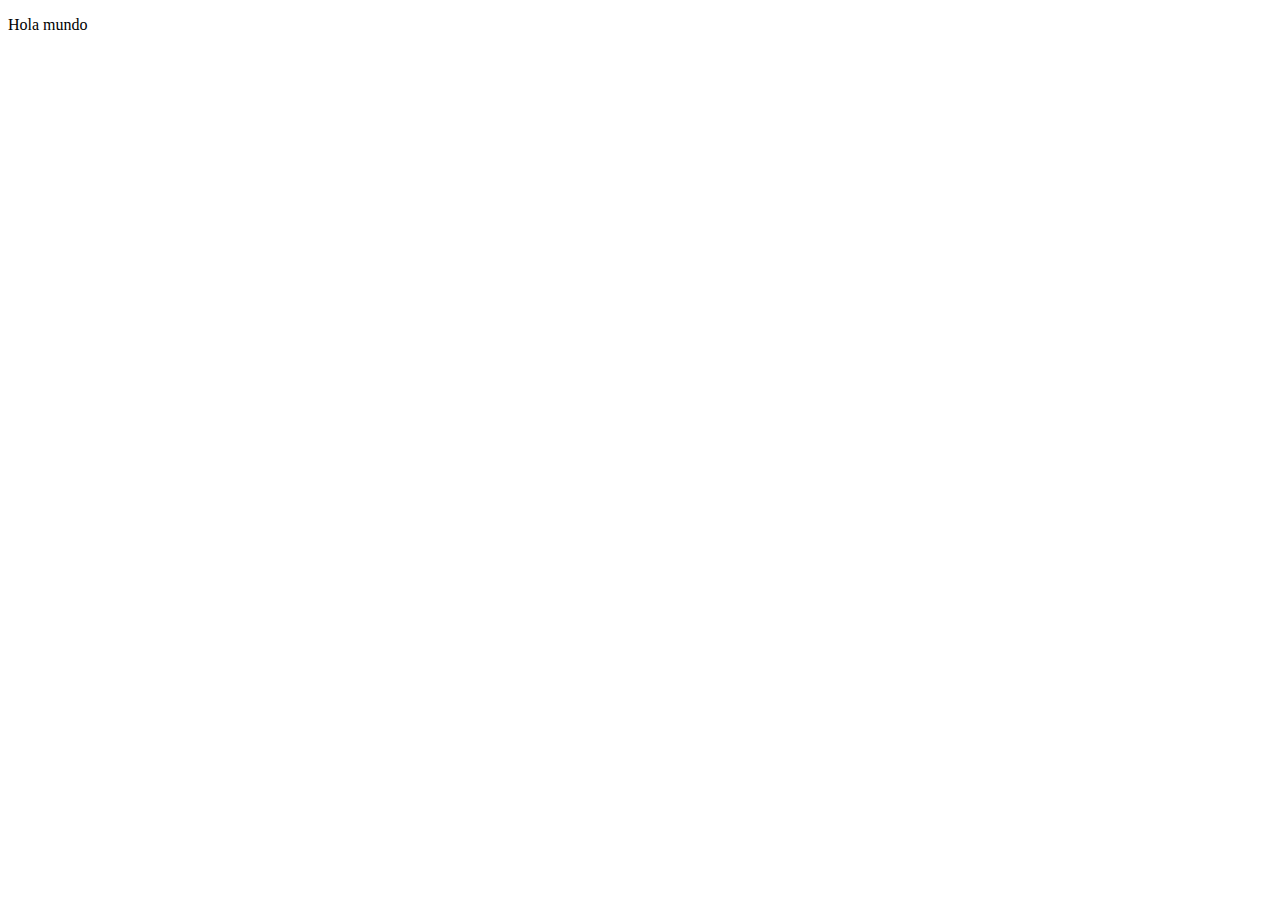
==== menuPrincipal.html @ caebc419 "Creación de login y inicio de menú principal" ====
<!DOCTYPE html>
<html lang="en">
<head>
    <meta charset="UTF-8">
    <meta http-equiv="X-UA-Compatible" content="IE=edge">
    <meta name="viewport" content="width=device-width, initial-scale=1.0">
    <title>Document</title>
</head>
<body>
    <p>Hola mundo</p>
</body>
</html>
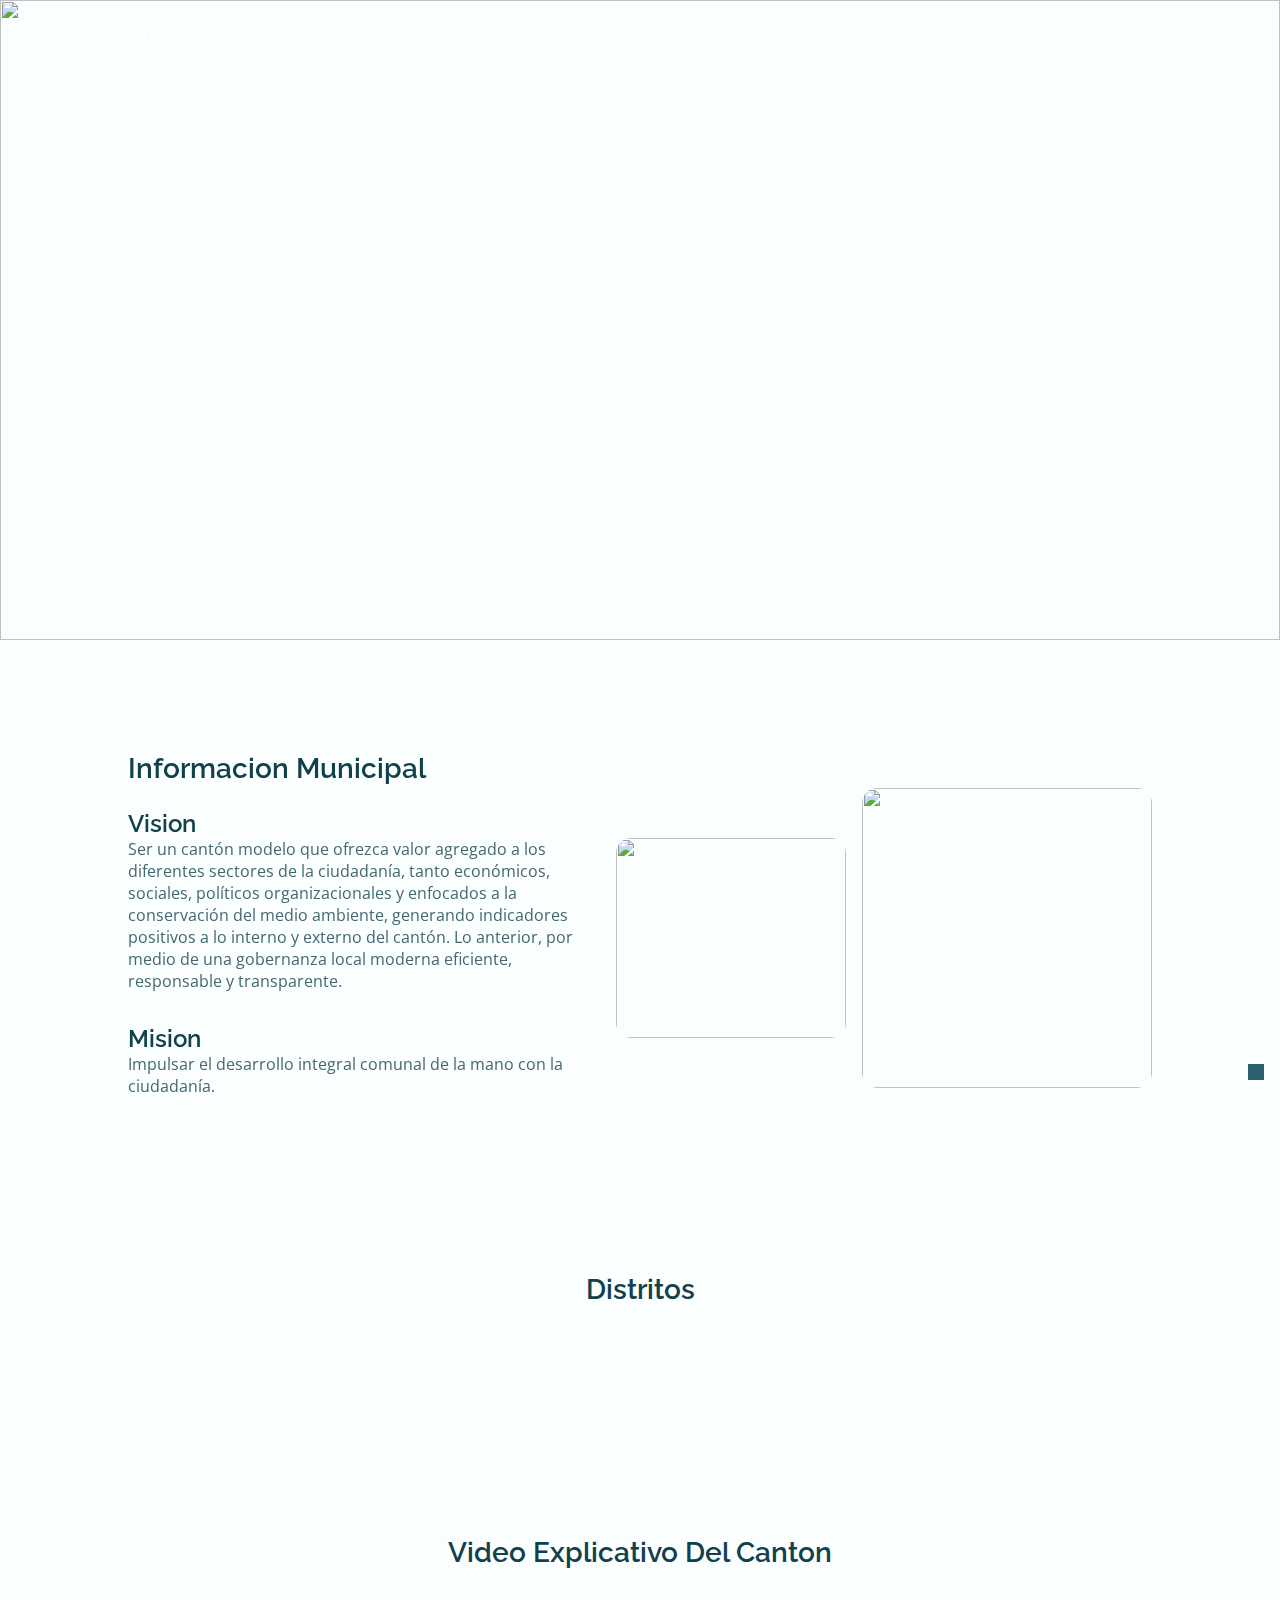
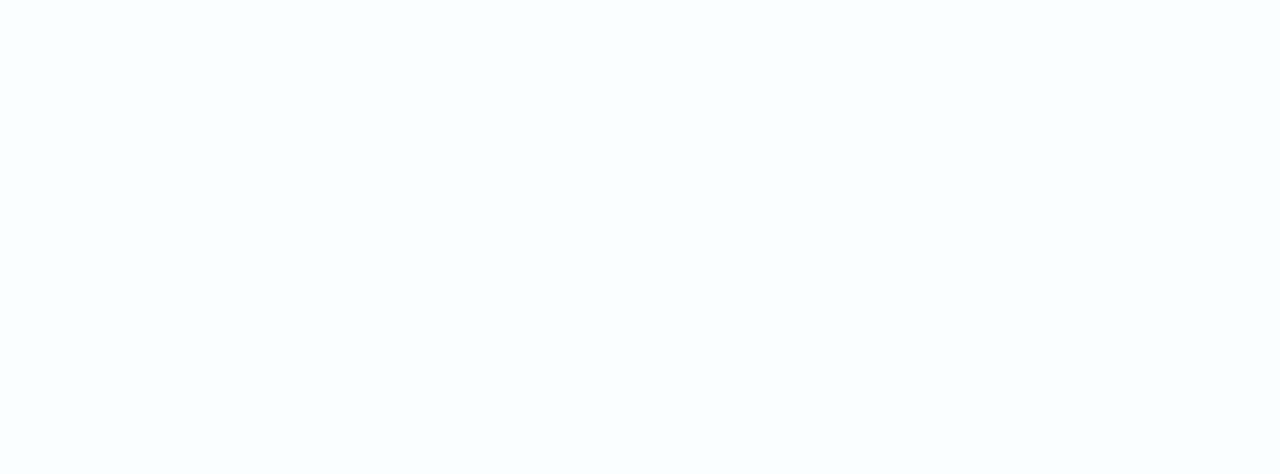
==== commit ac3f5c5c: "Generación de menú principal" ====
--- a/menuPrincipal.html
+++ b/menuPrincipal.html
@@ -1,12 +1,227 @@
 <!DOCTYPE html>
-<html lang="en">
-<head>
-    <meta charset="UTF-8">
-    <meta http-equiv="X-UA-Compatible" content="IE=edge">
-    <meta name="viewport" content="width=device-width, initial-scale=1.0">
-    <title>Document</title>
-</head>
-<body>
-    <p>Hola mundo</p>
-</body>
+    <html lang="es">
+    <head>
+        <meta charset="UTF-8">
+        <meta name="viewport" content="width=device-width, initial-scale=1.0">
+
+        <link rel="shortcut icon" href="./img/favicon.png" type="image/png">
+
+        <!--=============== REMIXICONS ===============-->
+        <link href="https://cdn.jsdelivr.net/npm/remixicon@2.5.0/fonts/remixicon.css" rel="stylesheet">
+        
+        <!--=============== SWIPER CSS ===============-->
+        <link rel="stylesheet" href="./Estilos/swiper-bundle.min.css">
+
+        <!--=============== CSS ===============-->
+        <link rel="stylesheet" href="./Estilos/estilosMenuP.css">
+
+        <title>Municipalidad Pococi</title>
+    </head>
+    <body>
+        <header class="header" id="header">
+            <nav class="nav container">
+                <a href="#" class="nav__logo">Municipalidad Pococi</a>
+
+                <div class="nav__menu" id="nav-menu">
+                    <ul class="nav__list">
+                        <li class="nav__item">
+                            <a href="#home" class="nav__link active-link">Inicio</a>
+                        </li>
+                        <li class="nav__item">
+                            <a href="#about" class="nav__link">Info Municipalidad</a>
+                        </li>
+                        <li class="nav__item">
+                            <a href="" class="nav__link">Contactos</a>
+                        </li>
+                        <li class="nav__item">
+                            <a href="" class="nav__link">Quejas</a>
+                        </li>
+                    </ul>
+
+                    <div class="nav__dark">
+                        <!-- Theme change button -->
+                        <span class="change-theme-name">Dark mode</span>
+                        <i class="ri-moon-line change-theme" id="theme-button"></i>
+                    </div>
+
+                    <i class="ri-close-line nav__close" id="nav-close"></i>
+                </div>
+
+                <div class="nav__toggle" id="nav-toggle">
+                    <i class="ri-function-line"></i>
+                </div>
+            </nav>
+        </header>
+
+        <main class="main">
+            <!--==================== HOME ====================-->
+            <section class="home" id="home">
+                <img src="./img/imgMuni.jpg" alt="" class="home__img">
+
+                <div class="home__container container grid">
+                    
+
+                    <div class="home__social">
+                        <a href="https://www.facebook.com/" target="_blank" class="home__social-link">
+                            <i class="ri-facebook-box-fill"></i>
+                        </a>
+                        <a href="https://www.instagram.com/" target="_blank" class="home__social-link">
+                            <i class="ri-instagram-fill"></i>
+                        </a>
+                        <a href="https://twitter.com/" target="_blank" class="home__social-link">
+                            <i class="ri-twitter-fill"></i>
+                        </a>
+                    </div>
+
+                </div>
+            </section>
+
+            <!--==================== ABOUT ====================-->
+            <section class="about section" id="about">
+                <div class="about__container container grid">
+                    <div class="about__data">
+                        <h2 class="section__title about__title">Informacion Municipal</h2>
+                        <h2>Vision</h2>
+                        <p class="about__description">Ser un cantón modelo que ofrezca valor agregado a los diferentes sectores 
+                            de la ciudadanía, tanto económicos, sociales, políticos organizacionales y enfocados a la conservación del medio ambiente, 
+                            generando indicadores positivos a lo interno y externo del cantón. Lo anterior, por medio de una gobernanza local moderna eficiente, responsable y transparente.
+                        </p>
+                        <h2>Mision</h2>
+                        <p class="about__description">Impulsar el desarrollo integral comunal de la mano con la ciudadanía.
+                        </p>
+                    </div>
+
+                    <div class="about__img">
+                        <div class="about__img-overlay">
+                            <img src="./img/Centro-Cívico-Pococi-Inauguracion-4.jpg" alt="" class="about__img-one">
+                        </div>
+
+                        <div class="about__img-overlay">
+                            <img src="./img/tortuguero.jpg" alt="" class="about__img-two">
+                        </div>
+                    </div>
+                </div>
+            </section>
+            
+            <!--==================== DISCOVER ====================-->
+            <section class="discover section" id="discover">
+                <h2 class="section__title">Distritos</h2>
+                
+                <div class="discover__container container swiper-container">
+                    <div class="swiper-wrapper">
+                        <!--==================== DISCOVER 1 ====================-->
+                        <div class="discover__card swiper-slide">
+                            <img src="./img/jimenezP.jpg" alt="" class="discover__img">
+                            <div class="discover__data">
+                                <h2 class="discover__title">Jimenez</h2>
+                                
+                            </div>
+                        </div>
+
+                        <!--==================== DISCOVER 2 ====================-->
+                        <div class="discover__card swiper-slide">
+                            <img src="./img/roxanaP.jpg" alt="" class="discover__img">
+                            <div class="discover__data">
+                                <h2 class="discover__title">Roxana</h2>
+                                
+                            </div>
+                        </div>
+
+                        <!--==================== DISCOVER 3 ====================-->
+                        <div class="discover__card swiper-slide">
+                            <img src="./img/ritaP.jpg" alt="" class="discover__img">
+                            <div class="discover__data">
+                                <h2 class="discover__title">Rita</h2>
+                                
+                            </div>
+                        </div>
+
+                        <!--==================== DISCOVER 4 ====================-->
+                        <div class="discover__card swiper-slide">
+                            <img src="./img/cariariP.jpg" alt="" class="discover__img">
+                            <div class="discover__data">
+                                <h2 class="discover__title">Cariari</h2>
+                                
+                            </div>
+                        </div>
+
+                        <!--==================== DISCOVER 5 ====================-->
+                        <div class="discover__card swiper-slide">
+                            <img src="./img/guapilesP.jpg" alt="" class="discover__img">
+                            <div class="discover__data">
+                                <h2 class="discover__title">Guapiles</h2>
+                                
+                            </div>
+                        </div>
+
+                    </div>
+                </div>
+            </section>
+
+
+            <!--==================== VIDEO ====================-->
+            <section class="video section">
+                <h2 class="section__title">Video Explicativo del Canton</h2>
+
+                <div class="video__container container">
+                    
+                    <div class="video__content">
+                        <video id="video-file">
+                            <source src="./img/10000000_4281137635346011_8886395573740372167_n.mp4" type="video/mp4">
+                        </video>
+
+                        <button class="button button--flex video__button" id="video-button">
+                            <i class="ri-play-line video__button-icon" id="video-icon"></i>
+                        </button>
+                    </div>
+                </div>
+            </section>
+
+        <!--==================== FOOTER ====================-->
+        <footer class="footer section">
+            <div class="footer__container container grid">
+                <div class="footer__content grid">
+                    <div class="footer__data">
+                        <div>
+                            <a href="https://www.facebook.com/" target="_blank" class="footer__social">
+                                <i class="ri-facebook-box-fill"></i>
+                            </a>
+                            <a href="https://twitter.com/" target="_blank" class="footer__social">
+                                <i class="ri-twitter-fill"></i>
+                            </a>
+                            <a href="https://www.instagram.com/" target="_blank" class="footer__social">
+                                <i class="ri-instagram-fill"></i>
+                            </a>
+                            <a href="https://www.youtube.com/" target="_blank" class="footer__social">
+                                <i class="ri-youtube-fill"></i>
+                            </a>
+                        </div>
+                    </div>
+
+                </div>
+
+                <div class="footer__rights">
+                    <p class="footer__copy">&#169; 2021 Municipalidad Pococi. All rigths reserved.</p>
+                    <div class="footer__terms">
+                        <a href="#" class="footer__terms-link">Terms & Agreements</a>
+                        <a href="#" class="footer__terms-link">Privacy Policy</a>
+                    </div>
+                </div>
+            </div>
+        </footer>
+
+         <!--========== SCROLL UP ==========-->
+        <a href="#" class="scrollup" id="scroll-up">
+            <i class="ri-arrow-up-line scrollup__icon"></i>
+        </a>
+
+        <!--=============== SCROLL REVEAL===============-->
+        <script src="./js/scrollreveal.min.js"></script>
+        
+        <!--=============== SWIPER JS ===============-->
+        <script src="./js/swiper-bundle.min.js"></script>
+
+        <!--=============== MAIN JS ===============-->
+        <script src="./js/main.js"></script>
+    </body>
 </html>--- a/Estilos/estilosMenuP.css
+++ b/Estilos/estilosMenuP.css
@@ -0,0 +1,1069 @@
+/*=============== GOOGLE FONTS ===============*/
+@import url("https://fonts.googleapis.com/css2?family=Open+Sans:wght@400;600&family=Raleway:wght@500;600;700&display=swap");
+
+/*=============== VARIABLES CSS ===============*/
+:root {
+  --header-height: 3rem;
+
+  /*========== Colors ==========*/
+  /* Change favorite color to match images */
+  /*Green dark 190 - Green 171 - Grren Blue 200*/
+  --hue-color: 190;
+
+  /* HSL color mode */
+  --first-color: hsl(var(--hue-color), 64%, 22%);
+  --first-color-second: hsl(var(--hue-color), 64%, 22%);
+  --first-color-alt: hsl(var(--hue-color), 64%, 15%);
+  --title-color: hsl(var(--hue-color), 64%, 18%);
+  --text-color: hsl(var(--hue-color), 24%, 35%);
+  --text-color-light: hsl(var(--hue-color), 8%, 60%);
+  --input-color: hsl(var(--hue-color), 24%, 97%);
+  --body-color: hsl(var(--hue-color), 100%, 99%);
+  --white-color: #FFF;
+  --scroll-bar-color: hsl(var(--hue-color), 12%, 90%);
+  --scroll-thumb-color: hsl(var(--hue-color), 12%, 75%);
+
+  /*========== Font and typography ==========*/
+  --body-font: 'Open Sans', sans-serif;
+  --title-font: 'Raleway', sans-serif;
+  --biggest-font-size: 2.5rem;
+  --h1-font-size: 1.5rem;
+  --h2-font-size: 1.25rem;
+  --h3-font-size: 1rem;
+  --normal-font-size: .938rem;
+  --small-font-size: .813rem;
+  --smaller-font-size: .75rem;
+
+  /*========== Font weight ==========*/
+  --font-medium: 500;
+  --font-semi-bold: 600;
+
+  /*========== Margenes Bottom ==========*/
+  --mb-0-25: .25rem;
+  --mb-0-5: .5rem;
+  --mb-0-75: .75rem;
+  --mb-1: 1rem;
+  --mb-1-25: 1.25rem;
+  --mb-1-5: 1.5rem;
+  --mb-2: 2rem;
+  --mb-2-5: 2.5rem;
+
+  /*========== z index ==========*/
+  --z-tooltip: 10;
+  --z-fixed: 100;
+
+  /*========== Hover overlay ==========*/
+  --img-transition: .3s;
+  --img-hidden: hidden;
+  --img-scale: scale(1.1);
+}
+
+@media screen and (min-width: 968px) {
+  :root {
+    --biggest-font-size: 4rem;
+    --h1-font-size: 2.25rem;
+    --h2-font-size: 1.75rem;
+    --h3-font-size: 1.25rem;
+    --normal-font-size: 1rem;
+    --small-font-size: .875rem;
+    --smaller-font-size: .813rem;
+  }
+}
+
+/*========== Variables Dark theme ==========*/
+body.dark-theme {
+  --first-color-second: hsl(var(--hue-color), 54%, 12%);
+  --title-color: hsl(var(--hue-color), 24%, 95%);
+  --text-color: hsl(var(--hue-color), 8%, 75%);
+  --input-color: hsl(var(--hue-color), 29%, 16%);
+  --body-color: hsl(var(--hue-color), 29%, 12%);
+  --scroll-bar-color: hsl(var(--hue-color), 12%, 48%);
+  --scroll-thumb-color: hsl(var(--hue-color), 12%, 36%);
+}
+
+/*========== Button Dark/Light ==========*/
+.nav__dark {
+  display: flex;
+  align-items: center;
+  column-gap: 2rem;
+  position: absolute;
+  left: 3rem;
+  bottom: 4rem;
+}
+
+.change-theme, .change-theme-name {
+  color: var(--text-color);
+}
+
+.change-theme {
+  cursor: pointer;
+  font-size: 1rem;
+}
+
+.change-theme-name {
+  font-size: var(--small-font-size);
+}
+
+/*=============== BASE ===============*/
+* {
+  box-sizing: border-box;
+  padding: 0;
+  margin: 0;
+}
+
+html {
+  scroll-behavior: smooth;
+}
+
+body {
+  margin: var(--header-height) 0 0 0;
+  font-family: var(--body-font);
+  font-size: var(--normal-font-size);
+  background-color: var(--body-color);
+  color: var(--text-color);
+}
+
+h1, h2, h3 {
+  color: var(--title-color);
+  font-weight: var(--font-semi-bold);
+  font-family: var(--title-font);
+}
+
+ul {
+  list-style: none;
+}
+
+a {
+  text-decoration: none;
+}
+
+img,
+video {
+  max-width: 100%;
+  height: auto;
+}
+
+button,
+input {
+  border: none;
+  font-family: var(--body-font);
+  font-size: var(--normal-font-size);
+}
+
+button {
+  cursor: pointer;
+}
+
+input {
+  outline: none;
+}
+
+.main {
+  overflow-x: hidden;
+}
+
+/*=============== REUSABLE CSS CLASSES ===============*/
+.section {
+  padding: 4.5rem 0 2.5rem;
+}
+
+.section__title {
+  font-size: var(--h2-font-size);
+  color: var(--title-color);
+  text-align: center;
+  text-transform: capitalize;
+  margin-bottom: var(--mb-2);
+}
+
+.container {
+  max-width: 968px;
+  margin-left: var(--mb-1);
+  margin-right: var(--mb-1);
+}
+
+.grid {
+  display: grid;
+  gap: 1.5rem;
+}
+
+/*=============== HEADER ===============*/
+.header {
+  width: 100%;
+  position: fixed;
+  top: 0;
+  left: 0;
+  z-index: var(--z-fixed);
+  background-color: transparent;
+}
+
+/*=============== NAV ===============*/
+.nav {
+  height: var(--header-height);
+  display: flex;
+  justify-content: space-between;
+  align-items: center;
+}
+
+.nav__logo, .nav__toggle {
+  color: var(--white-color);
+}
+
+.nav__logo {
+  font-weight: var(--font-semi-bold);
+}
+
+.nav__toggle {
+  font-size: 1.2rem;
+  cursor: pointer;
+}
+
+.nav__menu {
+  position: relative;
+}
+
+@media screen and (max-width: 767px) {
+  .nav__menu {
+    position: fixed;
+    background-color: var(--body-color);
+    top: 0;
+    right: -100%;
+    width: 70%;
+    height: 100%;
+    box-shadow: -1px 0 4px rgba(14, 55, 63, 0.15);
+    padding: 3rem;
+    transition: .4s;
+  }
+}
+
+.nav__list {
+  display: flex;
+  flex-direction: column;
+  row-gap: 2.5rem;
+}
+
+.nav__link {
+  color: var(--text-color-light);
+  font-weight: var(--font-semi-bold);
+  text-transform: uppercase;
+}
+
+.nav__link:hover {
+  color: var(--text-color);
+}
+
+.nav__close {
+  position: absolute;
+  top: .75rem;
+  right: 1rem;
+  font-size: 1.5rem;
+  color: var(--title-color);
+  cursor: pointer;
+}
+
+/* show menu */
+.show-menu {
+  right: 0;
+}
+
+/* Change background header */
+.scroll-header {
+  background-color: var(--body-color);
+  box-shadow: 0 0 4px rgba(14, 55, 63, 0.15);
+}
+
+.scroll-header .nav__logo,
+.scroll-header .nav__toggle {
+  color: var(--title-color);
+}
+
+/* Active link */
+.active-link {
+  position: relative;
+  color: var(--title-color);
+}
+
+.active-link::before {
+  content: '';
+  position: absolute;
+  background-color: var(--title-color);
+  width: 100%;
+  height: 2px;
+  bottom: -.75rem;
+  left: 0;
+}
+
+/*=============== HOME ===============*/
+.home__img {
+  position: absolute;
+  top: 0;
+  left: 0;
+  width: 100%;
+  height: 100vh;
+  object-fit: cover;
+  object-position: 100%;
+}
+
+.home__container {
+  position: relative;
+  height: calc(100vh - var(--header-height));
+  align-content: center;
+  row-gap: 3rem;
+}
+
+.home__data-subtitle, 
+.home__data-title, 
+.home__social-link, 
+.home__info {
+  color: var(--white-color);
+}
+
+.home__data-subtitle {
+  display: block;
+  font-weight: var(--font-semi-bold);
+  margin-bottom: var(--mb-0-75);
+}
+
+.home__data-title {
+  font-size: var(--biggest-font-size);
+  font-weight: var(--font-medium);
+  margin-bottom: var(--mb-2-5);
+}
+
+.home__social {
+  display: flex;
+  flex-direction: column;
+  row-gap: 1.3rem;
+  padding-bottom: 12px;
+}
+
+.home__social-link {
+  font-size: 1.2rem;
+  width: max-content;
+}
+
+.home__info {
+  background-color: var(--first-color);
+  display: flex;
+  padding: 1.5rem 1rem;
+  align-items: center;
+  column-gap: .5rem;
+  position: absolute;
+  right: 0;
+  bottom: 1rem;
+  width: 228px;
+}
+
+.home__info-title {
+  display: block;
+  font-size: var(--small-font-size);
+  font-weight: var(--font-semi-bold);
+  margin-bottom: var(--mb-0-75);
+}
+
+.home__info-button {
+  font-size: var(--smaller-font-size);
+}
+
+.home__info-overlay {
+  overflow: var(--img-hidden);
+}
+
+.home__info-img {
+  width: 145px;
+  transition: var(--img-transition);
+}
+
+.home__info-img:hover {
+  transform: var(--img-scale);
+}
+
+/*=============== BUTTONS ===============*/
+.button {
+  display: inline-block;
+  background-color: var(--first-color);
+  color: var(--white-color);
+  padding: 1rem 2rem;
+  font-weight: var(--font-semi-bold);
+  transition: .3s;
+}
+
+.button:hover {
+  background-color: var(--first-color-alt);
+}
+
+.button--flex {
+  display: flex;
+  align-items: center;
+  column-gap: .25rem;
+}
+
+.button--link {
+  background: none;
+  padding: 0;
+}
+
+.button--link:hover {
+  background: none;
+}
+
+/*=============== ABOUT ===============*/
+.about__data {
+  text-align: center;
+}
+
+.about__container {
+  row-gap: 2.5rem;
+}
+
+.about__description {
+  margin-bottom: var(--mb-2);
+}
+
+.about__img {
+  display: flex;
+  column-gap: 1rem;
+  align-items: center;
+  justify-content: center;
+  
+}
+
+.about__img-overlay {
+  overflow: var(--img-hidden);
+}
+
+.about__img-one {
+  width: 130px;
+  height: 200px;
+  border-radius: 15px;
+}
+
+.about__img-two {
+  width: 180px;
+  height: 300px;
+  border-radius: 15px;
+}
+
+.about__img-one, 
+.about__img-two {
+  transition: var(--img-transition);
+  border-radius: 15px;
+}
+
+.about__img-one:hover, 
+.about__img-two:hover {
+  transform: var(--img-scale);
+  border-radius: 15px;
+}
+
+/*=============== DISCOVER ===============*/
+.discover__card {
+  position: relative;
+  width: 200px;
+  overflow: var(--img-hidden);
+}
+
+.discover__card img{
+    height: 180px;
+    border-radius: 12px;
+}
+
+.discover__data {
+  position: absolute;
+  bottom: 1.5rem;
+  left: 1rem;
+}
+
+.discover__title, 
+.discover__description {
+  color: var(--white-color);
+}
+
+.discover__title {
+  font-size: var(--h3-font-size);
+  margin-bottom: var(--mb-0-25);
+}
+
+.discover__description {
+  display: block;
+  font-size: var(--smaller-font-size);
+}
+
+.discover__img {
+  transition: var(--img-transition);
+}
+
+.discover__img:hover {
+  transform: var(--img-scale);
+  border-radius: 12px;
+}
+
+.discover__card:hover{
+    border-radius: 12px;
+}
+
+.swiper-container-3d .swiper-slide-shadow-left,
+.swiper-container-3d .swiper-slide-shadow-right {
+  background-image: none;
+}
+
+/*=============== EXPERIENCE ===============*/
+.experience__container {
+  row-gap: 2.5rem;
+  justify-content: center;
+  justify-items: center;
+}
+
+.experience__content {
+  grid-template-columns: repeat(3, 1fr);
+  column-gap: 1rem;
+  justify-items: center;
+  padding: 0 2rem;
+}
+
+.experience__number {
+  font-size: var(--h2-font-size);
+  font-weight: var(--font-semi-bold);
+  margin-bottom: var(--mb-0-5);
+}
+
+.experience__description {
+  font-size: var(--small-font-size);
+}
+
+.experience__img {
+  position: relative;
+  padding-bottom: 2rem;
+}
+
+.experience__img-one, 
+.experience__img-two {
+  transition: var(--img-transition);
+}
+
+.experience__img-one:hover, 
+.experience__img-two:hover {
+  transform: var(--img-scale);
+}
+
+.experience__overlay {
+  overflow: var(--img-hidden);
+}
+
+.experience__overlay:nth-child(1) {
+  width: 263px;
+  margin-right: 2rem;
+}
+
+.experience__overlay:nth-child(2) {
+  width: 120px;
+  position: absolute;
+  top: 2rem;
+  right: 0;
+}
+
+/*=============== VIDEO ===============*/
+.video__container {
+  padding-bottom: 1rem;
+}
+
+.video__description {
+  text-align: center;
+  margin-bottom: var(--mb-2-5);
+}
+
+.video__content {
+  position: relative;
+}
+
+.video__button {
+  position: absolute;
+  right: 1rem;
+  bottom: -1rem;
+  padding: 1rem 1.5rem;
+  border-radius: 20px;
+}
+
+.video__content #video-file{
+    border-radius: 20px;
+}
+
+.video__button-icon {
+  font-size: 1.2rem;
+}
+
+/*=============== PLACES ===============*/
+.place__card, .place__img {
+  height: 230px;
+}
+
+.place__container {
+  grid-template-columns: repeat(2, max-content);
+  justify-content: center;
+}
+
+.place__card {
+  position: relative;
+  overflow: var(--img-hidden);
+}
+
+.place__card:hover .place__img {
+  transform: var(--img-scale);
+}
+
+.place__img {
+  transition: var(--img-transition);
+}
+
+.place__content, .place__title {
+  color: var(--white-color);
+}
+
+.place__content {
+  position: absolute;
+  top: 0;
+  left: 0;
+  width: 100%;
+  height: 100%;
+  display: flex;
+  flex-direction: column;
+  justify-content: space-between;
+  padding: .75rem .75rem 1rem;
+}
+
+.place__rating {
+  align-self: flex-end;
+  display: flex;
+  align-items: center;
+}
+
+.place__rating-icon {
+  font-size: .75rem;
+  margin-right: var(--mb-0-25);
+}
+
+.place__rating-number {
+  font-size: var(--small-font-size);
+}
+
+.place__subtitle, .place__price {
+  display: block;
+}
+
+.place__title {
+  font-size: var(--h3-font-size);
+  margin-bottom: var(--mb-0-25);
+}
+
+.place__subtitle {
+  font-size: var(--smaller-font-size);
+  margin-bottom: var(--mb-1-25);
+}
+
+.place__button {
+  position: absolute;
+  right: 0;
+  bottom: 0;
+  padding: .75rem 1rem;
+}
+
+/*=============== SUBSCRIBE ===============*/
+.subscribe__bg {
+  background-color: var(--first-color-second);
+  padding: 2.5rem 0;
+}
+
+.subscribe__title, 
+.subscribe__description {
+  color: var(--white-color);
+}
+
+.subscribe__description {
+  text-align: center;
+  margin-bottom: var(--mb-2-5);
+}
+
+.subscribe__form {
+  background-color: var(--input-color);
+  padding: .5rem;
+  display: flex;
+  justify-content: space-between;
+}
+
+.subscribe__input {
+  width: 70%;
+  padding-right: .5rem;
+  background-color: var(--input-color);
+  color: var(--text-color);
+}
+
+.subscribe__input::placeholder {
+  color: var(--text-color);
+}
+
+/*=============== SPONSORS ===============*/
+.sponsor__container {
+  grid-template-columns: repeat(auto-fit, minmax(110px, 1fr));
+  justify-items: center;
+  row-gap: 3.5rem;
+}
+
+.sponsor__content:hover .sponsor__img {
+  filter: invert(0.5);
+}
+
+.sponsor__img {
+  width: 90px;
+  filter: invert(0.7);
+  transition: var(--img-transition);
+}
+
+/*=============== FOOTER ===============*/
+.footer__container {
+  row-gap: 5rem;
+}
+
+.footer__content {
+  grid-template-columns: repeat(auto-fit, minmax(220px, 1fr));
+  row-gap: 2rem;
+}
+
+.footer__title, 
+.footer__subtitle {
+  font-size: var(--h3-font-size);
+}
+
+.footer__title {
+  margin-bottom: var(--mb-0-5);
+}
+
+.footer__description {
+  margin-bottom: var(--mb-2);
+}
+
+.footer__social {
+  font-size: 1.25rem;
+  color: var(--title-color);
+  margin-right: var(--mb-1-25);
+}
+
+.footer__subtitle {
+  margin-bottom: var(--mb-1);
+}
+
+.footer__item {
+  margin-bottom: var(--mb-0-75);
+}
+
+.footer__link {
+  color: var(--text-color);
+}
+
+.footer__link:hover {
+  color: var(--title-color);
+}
+
+.footer__rights {
+  display: flex;
+  flex-direction: column;
+  row-gap: 1.5rem;
+  text-align: center;
+}
+
+.footer__copy, .footer__terms-link {
+  font-size: var(--small-font-size);
+  color: var(--text-color-light);
+}
+
+.footer__terms {
+  display: flex;
+  column-gap: 1.5rem;
+  justify-content: center;
+}
+
+.footer__terms-link:hover {
+  color: var(--text-color);
+}
+
+
+
+/*========== SCROLL UP ==========*/
+.scrollup {
+  position: fixed;
+  right: 1rem;
+  bottom: -20%;
+  background-color: var(--first-color);
+  padding: .5rem;
+  display: flex;
+  opacity: .9;
+  z-index: var(--z-tooltip);
+  transition: .4s;
+}
+
+.scrollup:hover {
+  background-color: var(--first-color-alt);
+  opacity: 1;
+}
+
+.scrollup__icon {
+  color: var(--white-color);
+  font-size: 1.2rem;
+}
+
+/* Show scroll */
+.show-scroll {
+  bottom: 5rem;
+}
+
+/*=============== SCROLL BAR ===============*/
+::-webkit-scrollbar {
+  width: .60rem;
+  background-color: var(--scroll-bar-color);
+}
+
+::-webkit-scrollbar-thumb {
+  background-color: var(--scroll-thumb-color);
+}
+
+::-webkit-scrollbar-thumb:hover {
+  background-color: var(--text-color-light);
+}
+
+/*=============== MEDIA QUERIES ===============*/
+/* For small devices */
+@media screen and (max-width: 340px) {
+  .place__container {
+    grid-template-columns: max-content;
+    justify-content: center;
+  }
+  .experience__content {
+    padding: 0;
+  }
+  .experience__overlay:nth-child(1) {
+    width: 190px;
+  }
+  .experience__overlay:nth-child(2) {
+    width: 80px;
+  }
+  .home__info {
+    width: 190px;
+    padding: 1rem;
+  }
+  .experience__img,
+  .video__container {
+    padding: 0;
+  }
+}
+
+/* For medium devices */
+@media screen and (min-width: 568px) {
+  .video__container {
+    display: grid;
+    grid-template-columns: .6fr;
+    justify-content: center;
+  }
+  .place__container {
+    grid-template-columns: repeat(3, max-content);
+  }
+  .subscribe__form {
+    width: 470px;
+    margin: 0 auto;
+  }
+}
+
+@media screen and (min-width: 768px) {
+  body {
+    margin: 0;
+  }
+  .nav {
+    height: calc(var(--header-height) + 1.5rem);
+  }
+  .nav__link {
+    color: var(--white-color);
+    text-transform: initial;
+  }
+  .nav__link:hover {
+    color: var(--white-color);
+  }
+  .nav__dark {
+    position: initial;
+  }
+  .nav__menu {
+    display: flex;
+    column-gap: 1rem;
+  }
+  .nav__list {
+    flex-direction: row;
+    column-gap: 4rem;
+  }
+  .nav__toggle, .nav__close {
+    display: none;
+  }
+  .change-theme-name {
+    display: none;
+  }
+  .change-theme {
+    color: var(--white-color);
+  }
+  .active-link::before {
+    background-color: var(--white-color);
+  }
+  .scroll-header .nav__link {
+    color: var(--text-color);
+  }
+  .scroll-header .active-link {
+    color: var(--title-color);
+  }
+  .scroll-header .active-link::before {
+    background-color: var(--title-color);
+  }
+  .scroll-header .change-theme {
+    color: var(--text-color);
+  }
+  .section {
+    padding: 7rem 0 2rem;
+  }
+  .home__container {
+    height: 100vh;
+    grid-template-rows: 1.8fr .5fr;
+  }
+  .home__data {
+    align-self: flex-end;
+  }
+  .home__social {
+    flex-direction: row;
+    align-self: flex-end;
+    margin-bottom: 3rem;
+    column-gap: 2.5rem;
+  }
+  .home__info {
+    bottom: 3rem;
+  }
+  .about__container {
+    grid-template-columns: repeat(2, 1fr);
+    align-items: center;
+  }
+  .about__data, .about__title {
+    text-align: initial;
+  }
+  .about__title {
+    margin-bottom: var(--mb-1-5);
+  }
+  .about__description {
+    margin-bottom: var(--mb-2);
+  }
+  .discover__container {
+    width: 610px;
+    margin-left: auto;
+    margin-right: auto;
+  }
+  .discover__container,
+  .place__container {
+    padding-top: 2rem;
+  }
+  .experience__overlay:nth-child(1) {
+    width: 363px;
+    margin-right: 4rem;
+  }
+  .experience__overlay:nth-child(2) {
+    width: 160px;
+  }
+  .subscribe__bg {
+    background: none;
+    padding: 0;
+  }
+  .subscribe__container {
+    background-color: var(--first-color-second);
+    padding: 3.5rem 0;
+  }
+  .subscribe__input {
+    padding: 0 .5rem;
+  }
+  .footer__rights {
+    flex-direction: row;
+    justify-content: space-between;
+  }
+}
+
+/* For large devices */
+@media screen and (min-width: 1024px) {
+  .container {
+    margin-left: auto;
+    margin-right: auto;
+  }
+  .home__container {
+    grid-template-rows: 2fr .5fr;
+  }
+  .home__info {
+    width: 328px;
+    grid-template-columns: 1fr 2fr;
+    column-gap: 2rem;
+  }
+  .home__info-title {
+    font-size: var(--normal-font-size);
+  }
+  .home__info-img {
+    width: 240px;
+  }
+  .about__img-one {
+    width: 230px;
+  }
+  .about__img-two {
+    width: 290px;
+  }
+  .discover__card {
+    width: 237px;
+  }
+  .discover__container {
+    width: 700px;
+  }
+  .discover__data {
+    left: 1.5rem;
+    bottom: 2rem;
+  }
+  .discover__title {
+    font-size: var(--h2-font-size);
+  }
+  .experience__content {
+    margin: var(--mb-1) 0;
+    column-gap: 3.5rem;
+  }
+  .experience__overlay:nth-child(1) {
+    width: 463px;
+    margin-right: 7rem;
+  }
+  .experience__overlay:nth-child(2) {
+    width: 220px;
+    top: 3rem;
+  }
+  .video__container {
+    grid-template-columns: .7fr;
+  }
+  .video__description {
+    padding: 0 8rem;
+  }
+  .place__container {
+    gap: 3rem 2rem;
+  }
+  .place__card, .place__img {
+    height: 263px;
+  }
+  .footer__content {
+    justify-items: center;
+  }
+}
+
+@media screen and (min-width: 1200px) {
+  .container {
+    max-width: 1024px;
+  }
+}
+
+/* For tall screens on mobiles y desktop*/
+@media screen and (min-height: 721px) {
+  body {
+    margin: 0;
+  }
+  .home__container, .home__img {
+    height: 640px;
+  }
+}
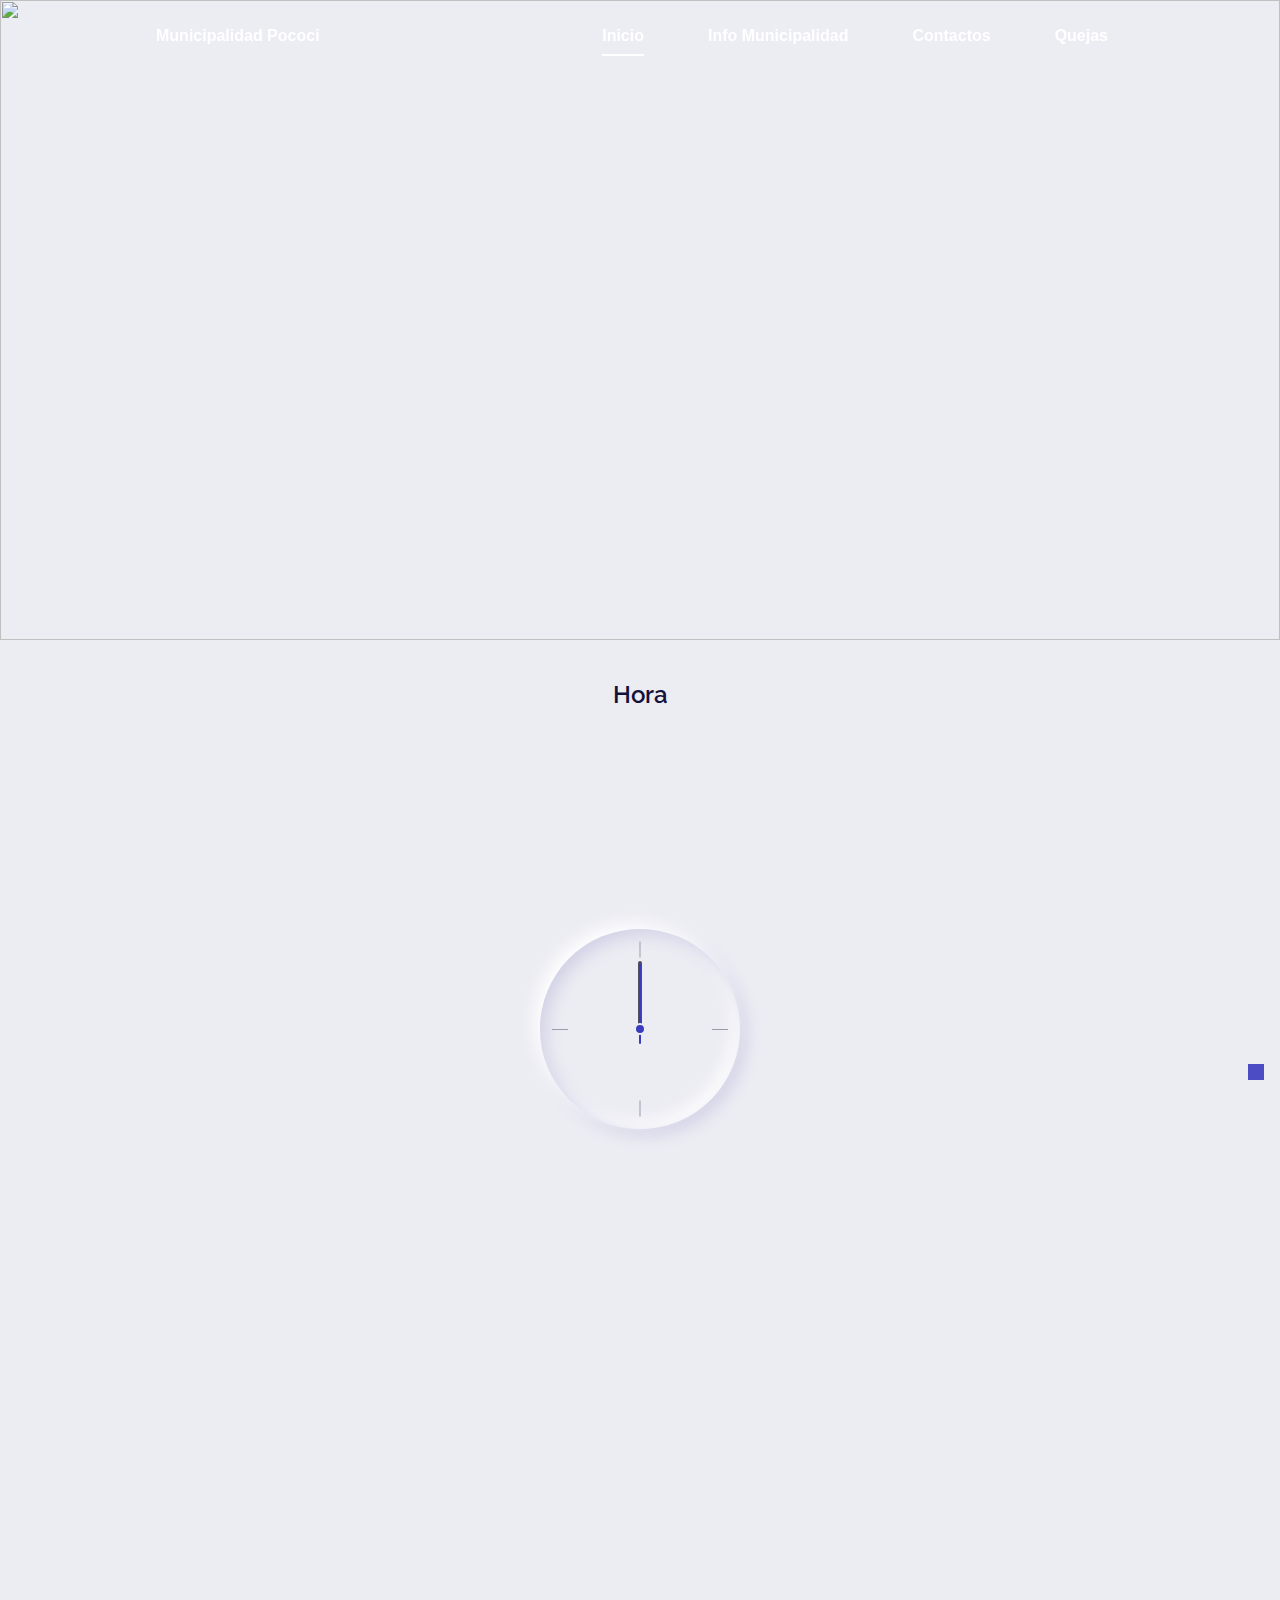
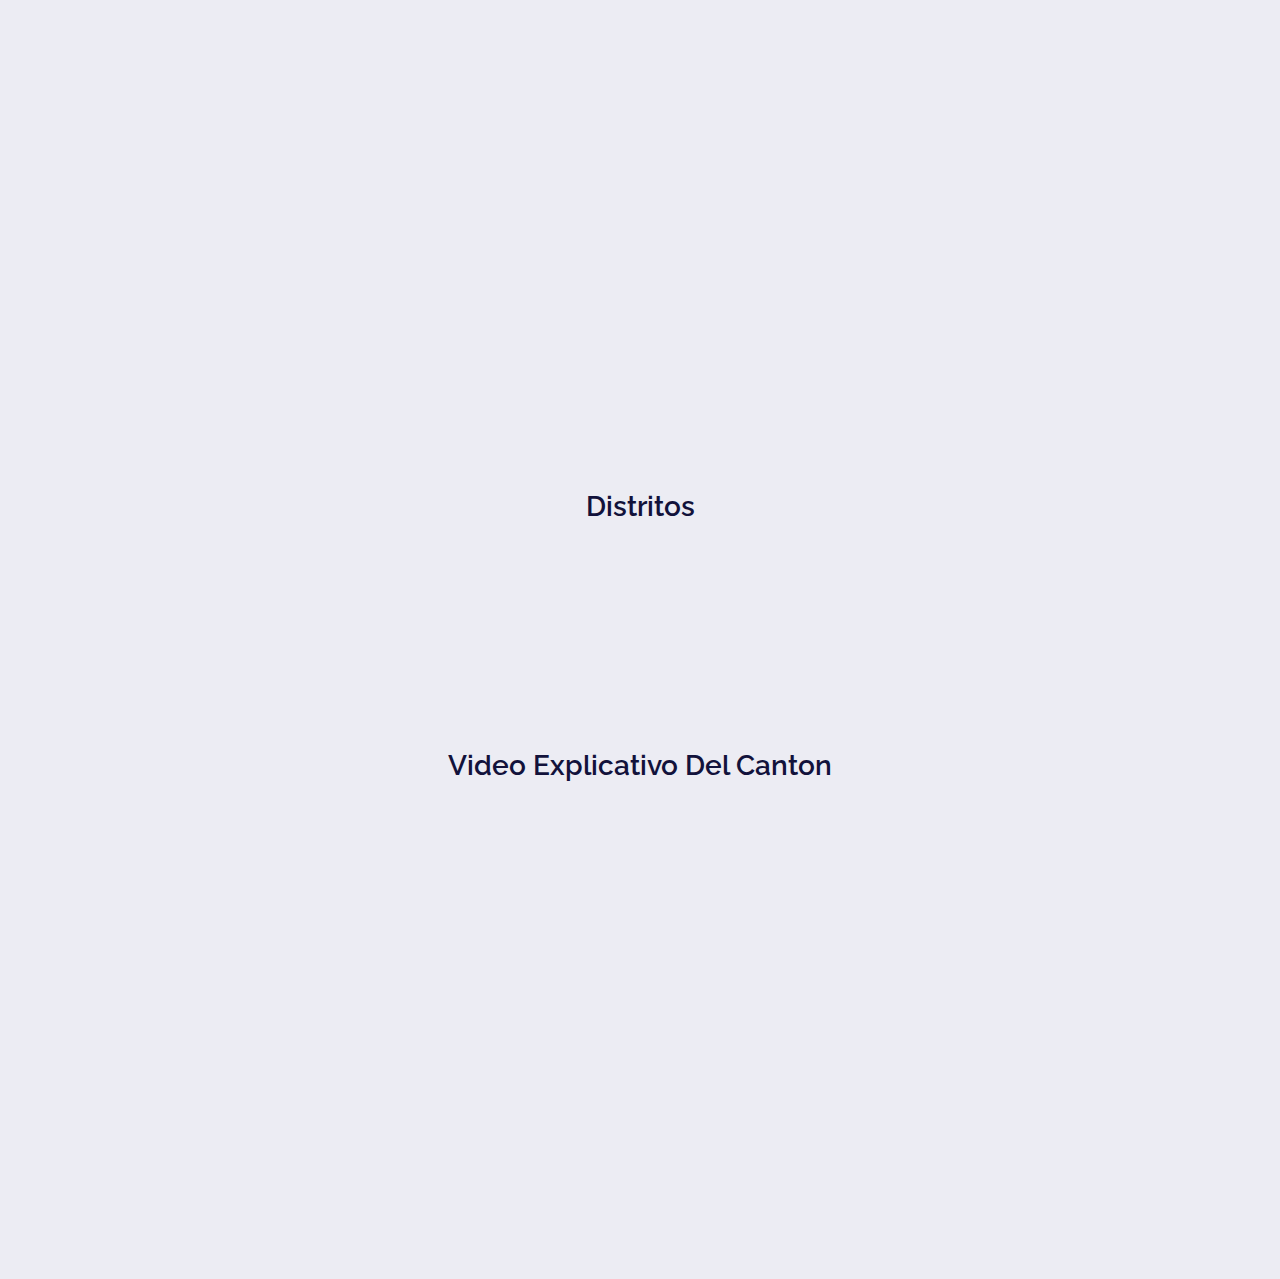
==== commit 9883eb2a: "Add files via upload" ====
--- a/menuPrincipal.html
+++ b/menuPrincipal.html
@@ -14,6 +14,10 @@
 
         <!--=============== CSS ===============-->
         <link rel="stylesheet" href="./Estilos/estilosMenuP.css">
+
+        <!--==================== BOXICONS ====================-->
+        <link rel="stylesheet" href="https://cdn.jsdelivr.net/npm/boxicons@latest/css/boxicons.min.css">
+
 
         <title>Municipalidad Pococi</title>
     </head>
@@ -73,6 +77,45 @@
                         </a>
                     </div>
 
+                </div>
+
+            </section>
+
+            <!--==================== RELOJ ====================-->
+
+            <section class="clock container">
+                <h2>Hora</h2>
+                <div class="clock__container grid">
+                    <div class="clock__content grid">
+                        <div class="clock__circle">
+                            <span class="clock__twelve"></span>
+                            <span class="clock__three"></span>
+                            <span class="clock__six"></span>
+                            <span class="clock__nine"></span>
+        
+                            <div class="clock__rounder"></div>
+                            <div class="clock__hour" id="clock-hour"></div>
+                            <div class="clock__minutes" id="clock-minutes"></div>
+                            <div class="clock__seconds" id="clock-seconds"></div>
+    
+                        </div>
+    
+                        <div>
+                            <div class="clock__text">
+                                <div class="clock__text-hour" id="text-hour"></div>
+                                <div class="clock__text-minutes" id="text-minutes"></div>
+                                <div class="clock__text-ampm" id="text-ampm"></div>
+                            </div>
+        
+                            <div class="clock__date">
+                                <!-- <span id="date-day-week"></span> -->
+                                <span id="date-day"></span>
+                                <span id="date-month"></span>
+                                <span id="date-year"></span>
+                            </div>
+                        </div>
+                    </div>
+                    
                 </div>
             </section>
 
@@ -223,5 +266,7 @@
 
         <!--=============== MAIN JS ===============-->
         <script src="./js/main.js"></script>
+
+        
     </body>
 </html>--- a/Estilos/estilosMenuP.css
+++ b/Estilos/estilosMenuP.css
@@ -163,9 +163,7 @@
 }
 
 /*=============== REUSABLE CSS CLASSES ===============*/
-.section {
-  padding: 4.5rem 0 2.5rem;
-}
+
 
 .section__title {
   font-size: var(--h2-font-size);
@@ -407,6 +405,7 @@
 }
 
 /*=============== ABOUT ===============*/
+
 .about__data {
   text-align: center;
 }
@@ -1067,3 +1066,283 @@
     height: 640px;
   }
 }
+
+
+/*Reloj*/
+
+/*=============== GOOGLE FONTS ===============*/
+@import url("https://fonts.googleapis.com/css2?family=Poppins:wght@400;500&display=swap");
+
+/*=============== VARIABLES CSS ===============*/
+:root {
+  /*========== Colors ==========*/
+  --hue-color: 240;
+
+  --first-color: hsl(var(--hue-color), 53%, 49%);
+  --title-color: hsl(var(--hue-color), 53%, 15%);
+  --text-color: hsl(var(--hue-color), 12%, 35%);
+  --text-color-light: hsl(var(--hue-color), 12%, 65%);
+  --white-color: #FFF;
+  --body-color: hsl(var(--hue-color), 24%, 94%);
+
+  /*========== Font and typography ==========*/
+  --body-font: 'Poppins', sans-serif;
+  --biggest-font-size: 3rem;
+  --small-font-size: .813rem;
+  --smaller-font-size: .75rem;
+  --tiny-font-size: .625rem;
+
+  /*========== Font weight ==========*/
+  --font-medium: 500;
+
+  /*========== Margenes Bottom ==========*/
+  --mb-0-25: .25rem;
+  --mb-1: 1rem;
+  --mb-1-5: 1.5rem;
+  --mb-2-5: 2.5rem;
+
+  /*========== z index ==========*/
+  --z-normal: 1;
+  --z-tooltip: 10;
+}
+
+@media screen and (min-width: 968px) {
+  :root {
+    --biggest-font-size: 3.5rem;
+    --small-font-size: .875rem;
+    --smaller-font-size: .813rem;
+    --tiny-font-size: .75rem;
+  }
+}
+
+/*========== Variables Dark theme ==========*/
+body.dark-theme {
+  --title-color: hsl(var(--hue-color), 12%, 95%);
+  --text-color: hsl(var(--hue-color), 12%, 75%);
+  --body-color: hsl(var(--hue-color), 10%, 16%);
+}
+
+
+/*========== Box shadow Dark theme ==========*/
+.dark-theme .clock__circle {
+  box-shadow: 6px 6px 16px hsla(var(--hue-color), 8%, 12%, 1), 
+              -6px -6px 16px hsla(var(--hue-color), 8%, 20%, 1), 
+              inset -6px -6px 16px hsla(var(--hue-color), 8%, 20%, 1), 
+              inset 6px 6px 12px hsla(var(--hue-color), 8%, 12%, 1);
+}
+
+.dark-theme .clock__theme {
+  box-shadow: inset -1px -1px 1px hsla(var(--hue-color), 8%, 20%, 1), 
+              inset 1px 1px 1px hsla(var(--hue-color), 8%, 12%, 1);
+}
+
+/*=============== BASE ===============*/
+* {
+  box-sizing: border-box;
+  padding: 0;
+  margin: 0;
+}
+
+body {
+  margin: 0;
+  font-family: var(--body-font);
+  background-color: var(--body-color);
+  color: var(--text-color);
+}
+
+a {
+  text-decoration: none;
+}
+
+/*=============== REUSABLE CSS CLASSES ===============*/
+.container {
+  max-width: 968px;
+  margin-left: var(--mb-1);
+  margin-right: var(--mb-1);
+}
+
+.container h2{
+  text-align: center;
+  margin-top: 40px;
+}
+
+.grid {
+  display: grid;
+}
+
+/*=============== CLOCK ===============*/
+.clock__container {
+  height: 80vh;
+  grid-template-rows: 1fr max-content;
+  margin: 0;
+  padding: 0;
+}
+
+
+.clock__circle {
+  position: relative;
+  width: 200px;
+  height: 200px;
+  box-shadow: -6px -6px 16px var(--white-color), 
+              6px 6px 16px hsla(var(--hue-color), 30%, 86%, 1), 
+              inset 6px 6px 16px hsla(var(--hue-color), 30%, 86%, 1), 
+              inset -6px -6px 16px var(--white-color);
+  border-radius: 50%;
+  justify-self: center;
+  display: flex;
+  justify-content: center;
+  align-items: center;
+}
+
+.clock__content {
+  align-self: center;
+  row-gap: 3.5rem;
+}
+
+.clock__twelve, 
+.clock__three, 
+.clock__six, 
+.clock__nine {
+  position: absolute;
+  width: 1rem;
+  height: 1px;
+  background-color: var(--text-color-light);
+}
+
+.clock__twelve, 
+.clock__six {
+  transform: translateX(-50%) rotate(90deg);
+}
+
+.clock__twelve {
+  top: 1.25rem;
+  left: 50%;
+}
+
+.clock__three {
+  top: 50%;
+  right: .75rem;
+}
+
+.clock__six {
+  bottom: 1.25rem;
+  left: 50%;
+}
+
+.clock__nine {
+  left: .75rem;
+  top: 50%;
+}
+
+.clock__rounder {
+  width: .75rem;
+  height: .75rem;
+  background-color: var(--first-color);
+  border-radius: 50%;
+  border: 2px solid var(--body-color);
+  z-index: var(--z-tooltip);
+}
+
+.clock__hour, 
+.clock__minutes, 
+.clock__seconds {
+  position: absolute;
+  display: flex;
+  justify-content: center;
+}
+
+.clock__hour {
+  width: 105px;
+  height: 105px;
+}
+
+.clock__hour::before {
+  content: '';
+  position: absolute;
+  background-color: var(--text-color);
+  width: .25rem;
+  height: 3rem;
+  border-radius: .75rem;
+  z-index: var(--z-normal);
+}
+
+.clock__minutes {
+  width: 136px;
+  height: 136px;
+}
+
+.clock__minutes::before {
+  content: '';
+  position: absolute;
+  background-color: var(--text-color);
+  width: .25rem;
+  height: 4rem;
+  border-radius: .75rem;
+  z-index: var(--z-normal);
+}
+
+.clock__seconds {
+  width: 130px;
+  height: 130px;
+}
+
+.clock__seconds::before {
+  content: '';
+  position: absolute;
+  background-color: var(--first-color);
+  width: .125rem;
+  height: 5rem;
+  border-radius: .75rem;
+  z-index: var(--z-normal);
+}
+
+.clock__logo {
+  width: max-content;
+  justify-self: center;
+  margin-bottom: var(--mb-2-5);
+  font-size: var(--smaller-font-size);
+  font-weight: var(--font-medium);
+  color: var(--text-color-light);
+  transition: .3s;
+}
+
+.clock__logo:hover {
+  color: var(--first-color);
+}
+
+.clock__text {
+  display: flex;
+  justify-content: center;
+}
+
+.clock__text-hour, 
+.clock__text-minutes {
+  font-size: var(--biggest-font-size);
+  font-weight: var(--font-medium);
+  color: var(--title-color);
+}
+
+.clock__text-ampm {
+  font-size: var(--tiny-font-size);
+  color: var(--title-color);
+  font-weight: var(--font-medium);
+  margin-left: var(--mb-0-25);
+}
+
+.clock__date {
+  text-align: center;
+  font-size: var(--small-font-size);
+  font-weight: var(--font-medium);
+}
+
+/*=============== MEDIA QUERIES ===============*/
+/* For large devices */
+@media screen and (min-width: 968px) {
+  .container {
+    margin-left: auto;
+    margin-right: auto;
+  }
+  .clock__logo {
+    margin-bottom: 3rem;
+  }
+}
